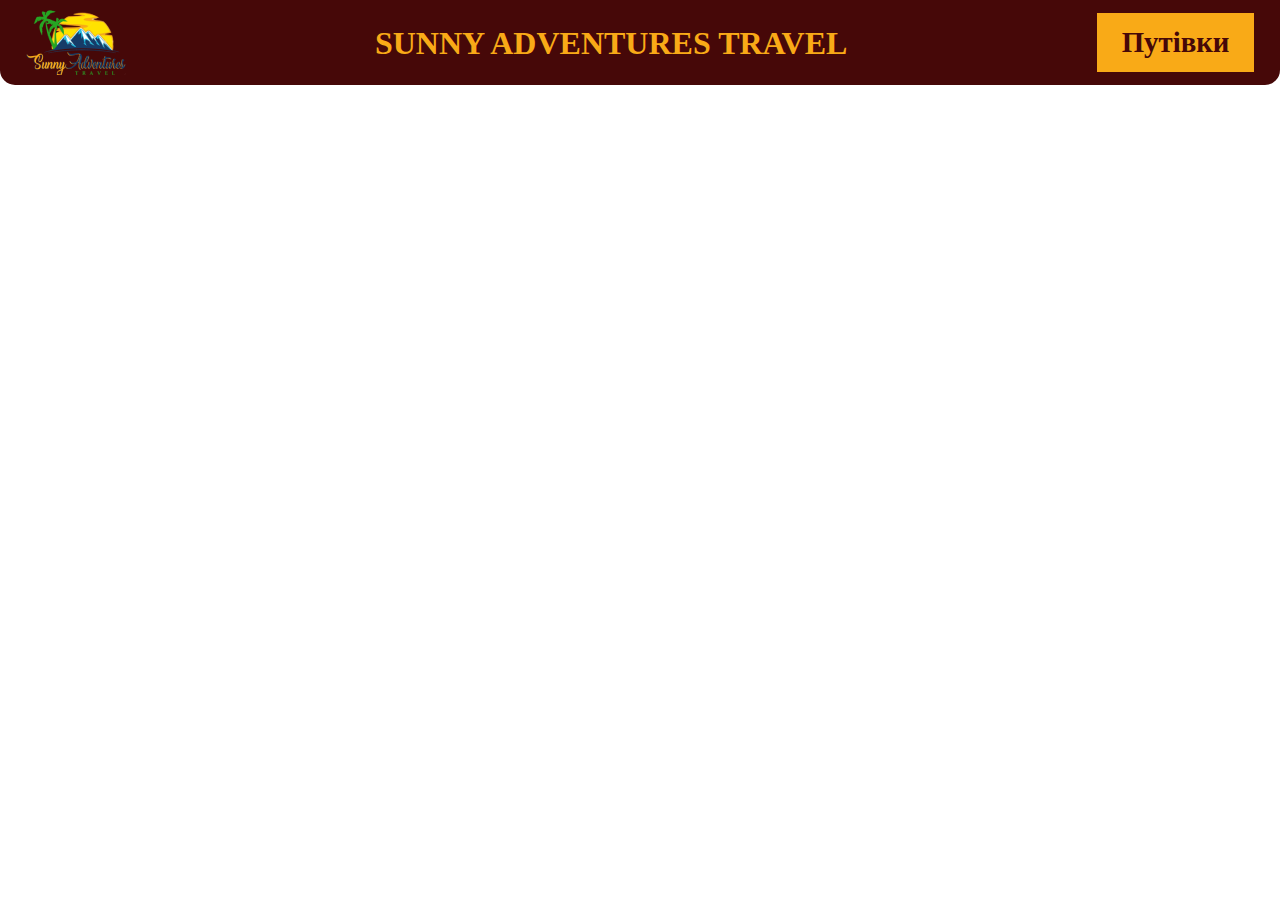
==== index.html @ 8a3ed955 "created navigation and styles for it" ====
<!DOCTYPE html>
<html lang="en">
	<head>
		<meta charset="UTF-8" />
		<meta name="viewport" content="width=device-width, initial-scale=1.0" />
		<link rel="stylesheet" href="css/reset.css" />
		<link rel="stylesheet" href="css/style.css" />
		<title>Sunny Adventures Travel</title>
	</head>
	<body>
		<div class="wrapper">
			<header class="header">
				<a href="#" class="logo__link">
					<img src="img/logo.png" alt="logo image" class="logo__image" />
				</a>
				<h1 class="logo__heading">Sunny adventures travel</h1>
				<ul class="header__nav">
					<li class="nav_item">
						<a href="#" class="nav__link">Путівки</a>
						<ul class="subnav">
							<li class="subnav__item">
								<a href="#" class="subnav__link">Італія</a>
							</li>
							<li class="subnav__item">
								<a href="#" class="subnav__link">Іспанія</a>
							</li>
							<li class="subnav__item">
								<a href="#" class="subnav__link">Португалія</a>
							</li>
							<li class="subnav__item">
								<a href="#" class="subnav__link">Гарячі тури</a>
							</li>
						</ul>
					</li>
				</ul>
			</header>
		</div>
	</body>
</html>
---- css/style.css ----
.header {
    background-color: #460808;
    display: flex;
    justify-content: space-between;
    align-items: center;
    padding: 10px 2%;
    border-bottom-left-radius: 15px;
    border-bottom-right-radius: 15px;
}

.logo__image {
    display: block;
}
.logo__heading {
    font-size: 2rem;
    font-weight: 700;
    color: #f9aa17;
    text-transform: uppercase;
}
.nav__link,
.subnav__link {
    background: #f9aa17;
    text-decoration: none;
    font-size: 1.8rem;
    color: #460808;
    display: block;
    padding: 15px 25px;
    font-weight: 600;
    white-space: nowrap;
}
.nav__link:hover,
.subnav__link:hover {
    background: #cf8701;
    color: #220000;
}
.subnav {
    position: absolute;
    display: none;
}
.nav_item:hover .subnav {
    display: block;
}
.subnav__link {
    border-radius: 0;
    font-size: 1.2rem;
    border-bottom: #220000 2px solid;
}
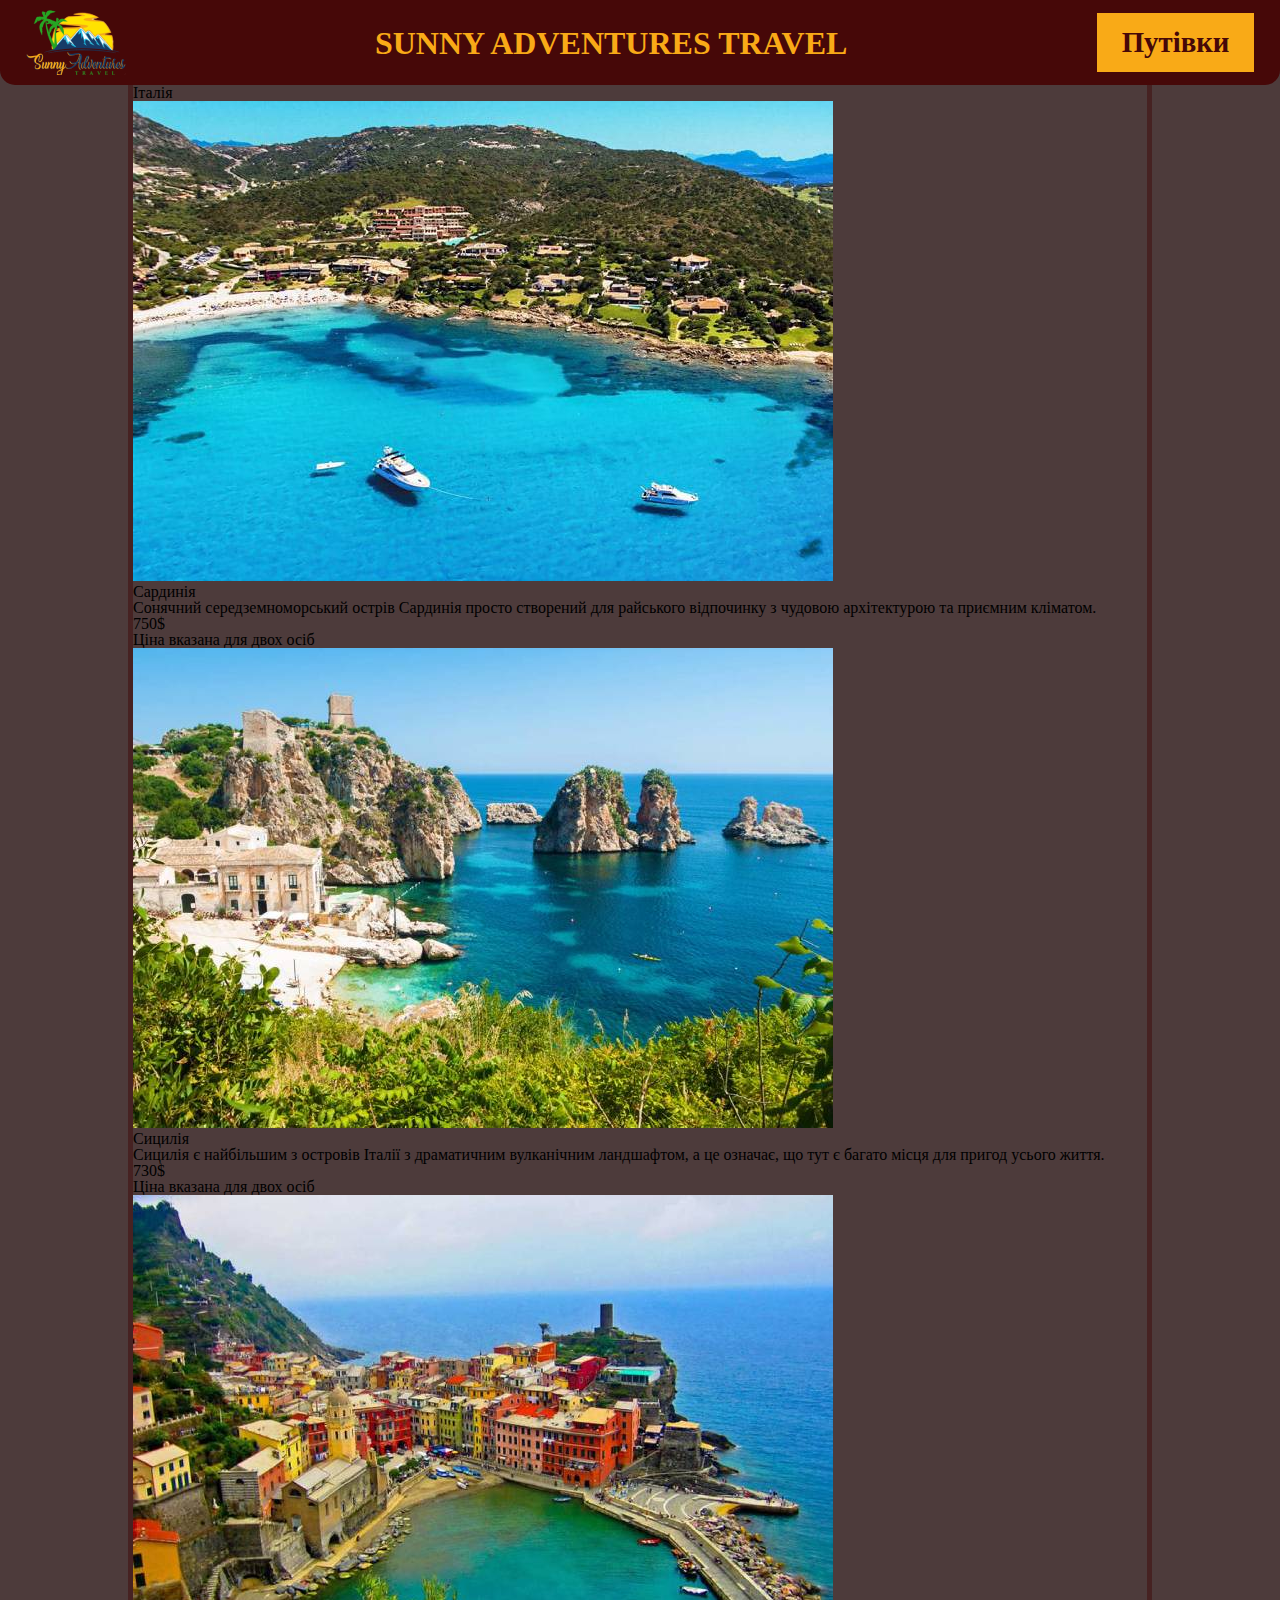
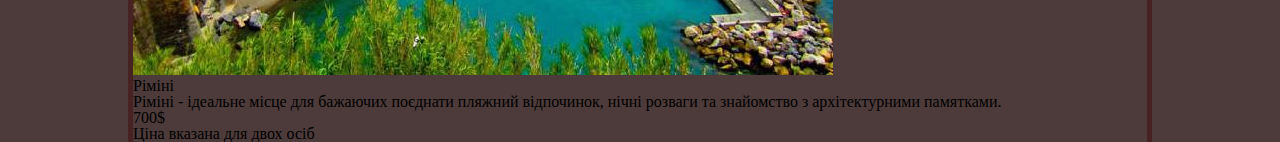
==== commit 62300626: "created county box with items" ====
--- a/index.html
+++ b/index.html
@@ -34,6 +34,68 @@
 					</li>
 				</ul>
 			</header>
+			<main class="content">
+				<div class="content__box">
+					<h2 class="content__box__heading">Італія</h2>
+					<div class="box__item">
+						<div class="item__header">
+							<img
+								src="img/sardinia.jpg"
+								alt="Острів Сардінія"
+								class="item__header__img" />
+						</div>
+						<div class="item__content">
+							<h3 class="item__content__heading">Сардинія</h3>
+							<p class="item__content__description">
+								Сонячний середземноморський острів Сардинія просто створений для
+								райського відпочинку з чудовою архітектурою та приємним
+								кліматом.
+							</p>
+							<p class="item__content__price">750$</p>
+							<p class="item__content__price__description">
+								Ціна вказана для двох осіб
+							</p>
+						</div>
+						<div class="item__footer"></div>
+					</div>
+					<div class="box__item">
+						<div class="item__header">
+							<img src="img/sycilia.jpg" alt="" class="item__header__img" />
+						</div>
+						<div class="item__content">
+							<h3 class="item__content__heading">Сицилія</h3>
+							<p class="item__content__description">
+								Сицилія є найбільшим з островів Італії з драматичним вулканічним
+								ландшафтом, а це означає, що тут є багато місця для пригод
+								усього життя.
+							</p>
+							<p class="item__content__price">730$</p>
+							<p class="item__content__price__description">
+								Ціна вказана для двох осіб
+							</p>
+						</div>
+						<div class="item__footer"></div>
+					</div>
+					<div class="box__item">
+						<div class="item__header">
+							<img src="img/rimini.jpg" alt="" class="item__header__img" />
+						</div>
+						<div class="item__content">
+							<h3 class="item__content__heading">Ріміні</h3>
+							<p class="item__content__description">
+								Ріміні - ідеальне місце для бажаючих поєднати пляжний
+								відпочинок, нічні розваги та знайомство з архітектурними
+								памятками.
+							</p>
+							<p class="item__content__price">700$</p>
+							<p class="item__content__price__description">
+								Ціна вказана для двох осіб
+							</p>
+						</div>
+						<div class="item__footer"></div>
+					</div>
+				</div>
+			</main>
 		</div>
 	</body>
 </html>
--- a/css/style.css
+++ b/css/style.css
@@ -1,3 +1,6 @@
+.wrapper {
+    background: #4d3b3b;
+}
 .header {
     background-color: #460808;
     display: flex;
@@ -44,4 +47,10 @@
     border-radius: 0;
     font-size: 1.2rem;
     border-bottom: #220000 2px solid;
+}
+.content {
+    width: 80%;
+    border-left: #462222 5px solid;
+    border-right: #462222 5px solid;
+    margin: 0 auto;
 }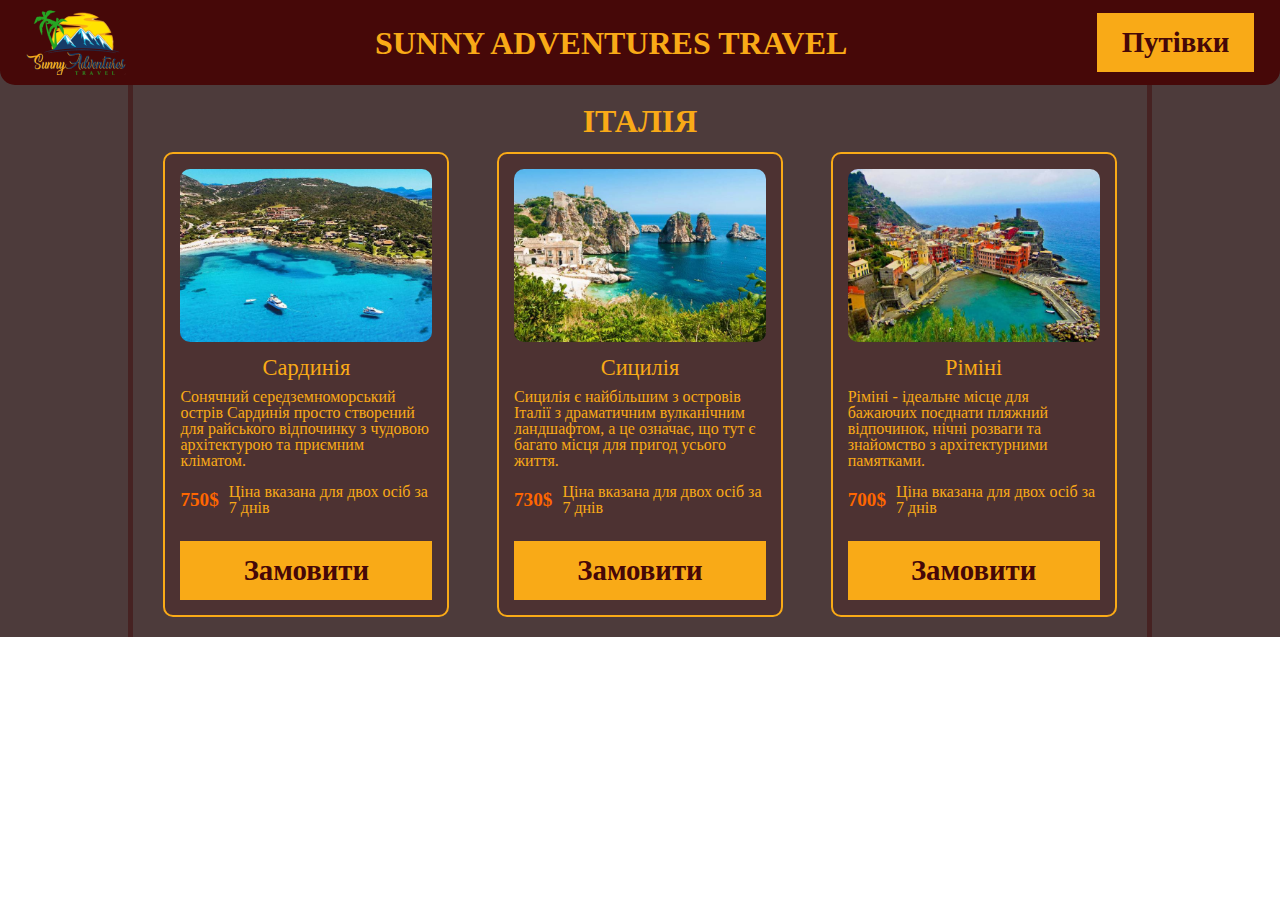
==== commit 4d9dbf5b: "created styles for country box and added button order" ====
--- a/index.html
+++ b/index.html
@@ -37,62 +37,82 @@
 			<main class="content">
 				<div class="content__box">
 					<h2 class="content__box__heading">Італія</h2>
-					<div class="box__item">
-						<div class="item__header">
-							<img
-								src="img/sardinia.jpg"
-								alt="Острів Сардінія"
-								class="item__header__img" />
+					<div class="box__list">
+						<div class="list__item">
+							<div class="item__header">
+								<img
+									src="img/sardinia.jpg"
+									alt="Острів Сардінія"
+									class="item__header__img" />
+							</div>
+							<div class="item__content">
+								<h3 class="item__content__heading">Сардинія</h3>
+								<p class="item__content__description">
+									Сонячний середземноморський острів Сардинія просто створений
+									для райського відпочинку з чудовою архітектурою та приємним
+									кліматом.
+								</p>
+								<div class="item__content__price__box">
+									<p class="item__content__price">750$</p>
+									<p class="item__content__price__description">
+										Ціна вказана для двох осіб за 7 днів
+									</p>
+								</div>
+							</div>
+							<div class="item__footer">
+								<div class="item__footer__btn">
+									<a href="#" class="footer__btn__link">Замовити</a>
+								</div>
+							</div>
 						</div>
-						<div class="item__content">
-							<h3 class="item__content__heading">Сардинія</h3>
-							<p class="item__content__description">
-								Сонячний середземноморський острів Сардинія просто створений для
-								райського відпочинку з чудовою архітектурою та приємним
-								кліматом.
-							</p>
-							<p class="item__content__price">750$</p>
-							<p class="item__content__price__description">
-								Ціна вказана для двох осіб
-							</p>
+						<div class="list__item">
+							<div class="item__header">
+								<img src="img/sycilia.jpg" alt="" class="item__header__img" />
+							</div>
+							<div class="item__content">
+								<h3 class="item__content__heading">Сицилія</h3>
+								<p class="item__content__description">
+									Сицилія є найбільшим з островів Італії з драматичним
+									вулканічним ландшафтом, а це означає, що тут є багато місця
+									для пригод усього життя.
+								</p>
+								<div class="item__content__price__box">
+									<p class="item__content__price">730$</p>
+									<p class="item__content__price__description">
+										Ціна вказана для двох осіб за 7 днів
+									</p>
+								</div>
+							</div>
+							<div class="item__footer">
+								<div class="item__footer__btn">
+									<a href="#" class="footer__btn__link">Замовити</a>
+								</div>
+							</div>
 						</div>
-						<div class="item__footer"></div>
-					</div>
-					<div class="box__item">
-						<div class="item__header">
-							<img src="img/sycilia.jpg" alt="" class="item__header__img" />
+						<div class="list__item">
+							<div class="item__header">
+								<img src="img/rimini.jpg" alt="" class="item__header__img" />
+							</div>
+							<div class="item__content">
+								<h3 class="item__content__heading">Ріміні</h3>
+								<p class="item__content__description">
+									Ріміні - ідеальне місце для бажаючих поєднати пляжний
+									відпочинок, нічні розваги та знайомство з архітектурними
+									памятками.
+								</p>
+								<div class="item__content__price__box">
+									<p class="item__content__price">700$</p>
+									<p class="item__content__price__description">
+										Ціна вказана для двох осіб за 7 днів
+									</p>
+								</div>
+							</div>
+							<div class="item__footer">
+								<div class="item__footer__btn">
+									<a href="#" class="footer__btn__link">Замовити</a>
+								</div>
+							</div>
 						</div>
-						<div class="item__content">
-							<h3 class="item__content__heading">Сицилія</h3>
-							<p class="item__content__description">
-								Сицилія є найбільшим з островів Італії з драматичним вулканічним
-								ландшафтом, а це означає, що тут є багато місця для пригод
-								усього життя.
-							</p>
-							<p class="item__content__price">730$</p>
-							<p class="item__content__price__description">
-								Ціна вказана для двох осіб
-							</p>
-						</div>
-						<div class="item__footer"></div>
-					</div>
-					<div class="box__item">
-						<div class="item__header">
-							<img src="img/rimini.jpg" alt="" class="item__header__img" />
-						</div>
-						<div class="item__content">
-							<h3 class="item__content__heading">Ріміні</h3>
-							<p class="item__content__description">
-								Ріміні - ідеальне місце для бажаючих поєднати пляжний
-								відпочинок, нічні розваги та знайомство з архітектурними
-								памятками.
-							</p>
-							<p class="item__content__price">700$</p>
-							<p class="item__content__price__description">
-								Ціна вказана для двох осіб
-							</p>
-						</div>
-						<div class="item__footer"></div>
 					</div>
 				</div>
 			</main>
--- a/css/style.css
+++ b/css/style.css
@@ -1,5 +1,6 @@
 .wrapper {
     background: #4d3b3b;
+    position: fixed;
 }
 .header {
     background-color: #460808;
@@ -21,7 +22,8 @@
     text-transform: uppercase;
 }
 .nav__link,
-.subnav__link {
+.subnav__link,
+.footer__btn__link {
     background: #f9aa17;
     text-decoration: none;
     font-size: 1.8rem;
@@ -32,7 +34,8 @@
     white-space: nowrap;
 }
 .nav__link:hover,
-.subnav__link:hover {
+.subnav__link:hover,
+.footer__btn__link:hover {
     background: #cf8701;
     color: #220000;
 }
@@ -53,4 +56,58 @@
     border-left: #462222 5px solid;
     border-right: #462222 5px solid;
     margin: 0 auto;
+}
+.content__box {
+    text-align: center;
+    padding: 20px 3%;
+    color: #f9aa17;
+}
+.content__box__heading {
+    margin-bottom: 15px;
+    font-size: 2rem;
+    text-transform: uppercase;
+    font-weight: 600;
+}
+.box__list {
+    display: flex;
+    justify-content: space-between;
+}
+.list__item {
+    width: 30%;
+    border: #f9aa17 2px solid;
+    border-radius: 10px;
+    background: #4d3232;
+    padding: 15px;
+    text-align: left;
+}
+.item__header__img {
+    width: 100%;
+    display: block;
+    margin-bottom: 15px;
+    border-radius: 10px;
+}
+.item__content {
+    margin-bottom: 25px;
+}
+.item__content__heading {
+    font-size: 1.4rem;
+    margin-bottom: 10px;
+    text-align: center;
+}
+.item__content__description {
+    margin-bottom: 15px;
+}
+.item__content__price__box {
+    display: flex;
+    gap: 10px;
+    align-items: center;
+}
+.item__content__price {
+    font-weight: 700;
+    font-size: 1.2rem;
+    line-height: 1rem;
+    color: #ff6600; 
+}
+.item__footer__btn {
+    text-align: center;
 }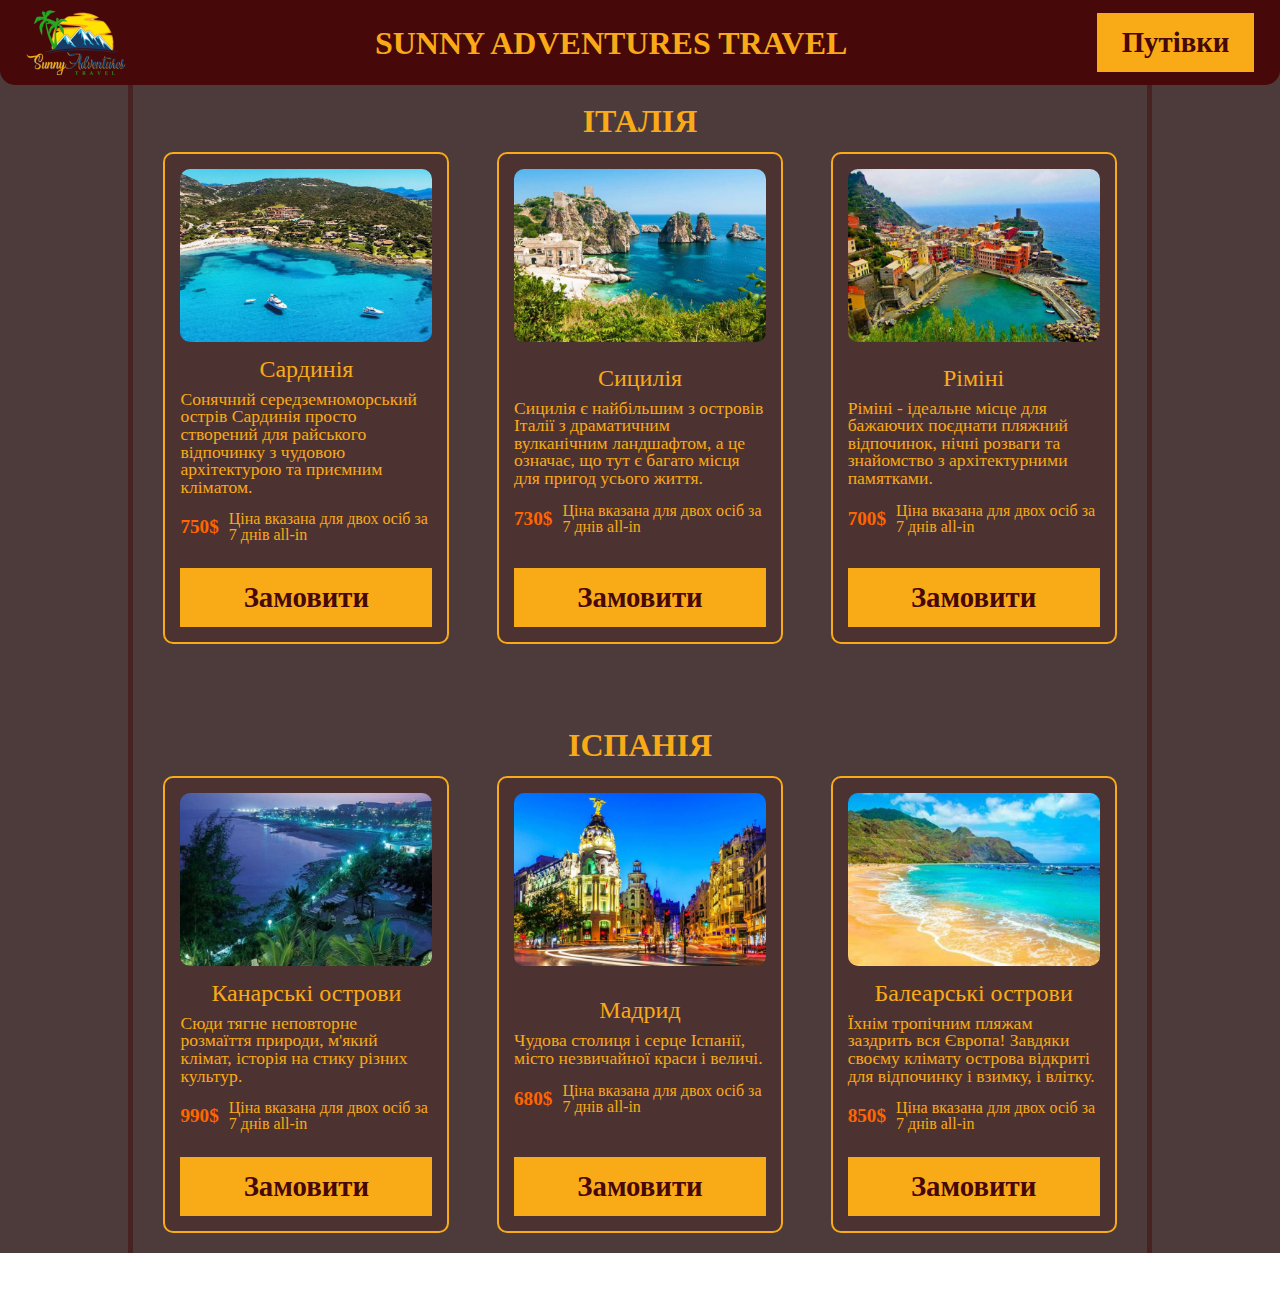
==== commit b1637101: "added Spain and modify styles" ====
--- a/index.html
+++ b/index.html
@@ -55,7 +55,7 @@
 								<div class="item__content__price__box">
 									<p class="item__content__price">750$</p>
 									<p class="item__content__price__description">
-										Ціна вказана для двох осіб за 7 днів
+										Ціна вказана для двох осіб за 7 днів all-in
 									</p>
 								</div>
 							</div>
@@ -79,7 +79,7 @@
 								<div class="item__content__price__box">
 									<p class="item__content__price">730$</p>
 									<p class="item__content__price__description">
-										Ціна вказана для двох осіб за 7 днів
+										Ціна вказана для двох осіб за 7 днів all-in
 									</p>
 								</div>
 							</div>
@@ -103,7 +103,84 @@
 								<div class="item__content__price__box">
 									<p class="item__content__price">700$</p>
 									<p class="item__content__price__description">
-										Ціна вказана для двох осіб за 7 днів
+										Ціна вказана для двох осіб за 7 днів all-in
+									</p>
+								</div>
+							</div>
+							<div class="item__footer">
+								<div class="item__footer__btn">
+									<a href="#" class="footer__btn__link">Замовити</a>
+								</div>
+							</div>
+						</div>
+					</div>
+				</div>
+				<div class="content__box">
+					<h2 class="content__box__heading">Іспанія</h2>
+					<div class="box__list">
+						<div class="list__item">
+							<div class="item__header">
+								<img
+									src="img/canary.jpg"
+									alt="Острів Сардінія"
+									class="item__header__img" />
+							</div>
+							<div class="item__content">
+								<h3 class="item__content__heading">Канарські острови</h3>
+								<p class="item__content__description">
+									Сюди тягне неповторне розмаїття природи, м'який клімат,
+									історія на стику різних культур.
+								</p>
+								<div class="item__content__price__box">
+									<p class="item__content__price">990$</p>
+									<p class="item__content__price__description">
+										Ціна вказана для двох осіб за 7 днів all-in
+									</p>
+								</div>
+							</div>
+							<div class="item__footer">
+								<div class="item__footer__btn">
+									<a href="#" class="footer__btn__link">Замовити</a>
+								</div>
+							</div>
+						</div>
+						<div class="list__item">
+							<div class="item__header">
+								<img src="img/madrid.jpg" alt="" class="item__header__img" />
+							</div>
+							<div class="item__content">
+								<h3 class="item__content__heading">Мадрид</h3>
+								<p class="item__content__description">
+									Чудова столиця і серце Іспанії, місто незвичайної краси і
+									величі.
+								</p>
+								<div class="item__content__price__box">
+									<p class="item__content__price">680$</p>
+									<p class="item__content__price__description">
+										Ціна вказана для двох осіб за 7 днів all-in
+									</p>
+								</div>
+							</div>
+							<div class="item__footer">
+								<div class="item__footer__btn">
+									<a href="#" class="footer__btn__link">Замовити</a>
+								</div>
+							</div>
+						</div>
+						<div class="list__item">
+							<div class="item__header">
+								<img src="img/baleary.jpg" alt="" class="item__header__img" />
+							</div>
+							<div class="item__content">
+								<h3 class="item__content__heading">Балеарські острови</h3>
+								<p class="item__content__description">
+									Їхнім тропічним пляжам заздрить вся Європа! Завдяки своєму
+									клімату острова відкриті для відпочинку і взимку, і влітку.
+								</p>
+								<div class="item__content__price__box">
+									<p class="item__content__price">850$</p>
+									<p class="item__content__price__description">
+										Ціна вказана для двох осіб за 7 днів all-in
 									</p>
 								</div>
 							</div>
--- a/css/style.css
+++ b/css/style.css
@@ -1,6 +1,5 @@
 .wrapper {
     background: #4d3b3b;
-    position: fixed;
 }
 .header {
     background-color: #460808;
@@ -61,6 +60,7 @@
     text-align: center;
     padding: 20px 3%;
     color: #f9aa17;
+    margin-bottom: 45px;
 }
 .content__box__heading {
     margin-bottom: 15px;
@@ -79,6 +79,9 @@
     background: #4d3232;
     padding: 15px;
     text-align: left;
+    display: flex;
+    justify-content: space-between;
+    flex-direction: column;
 }
 .item__header__img {
     width: 100%;
@@ -90,12 +93,13 @@
     margin-bottom: 25px;
 }
 .item__content__heading {
-    font-size: 1.4rem;
+    font-size: 1.5rem;
     margin-bottom: 10px;
     text-align: center;
 }
 .item__content__description {
     margin-bottom: 15px;
+    font-size: 1.1rem;
 }
 .item__content__price__box {
     display: flex;
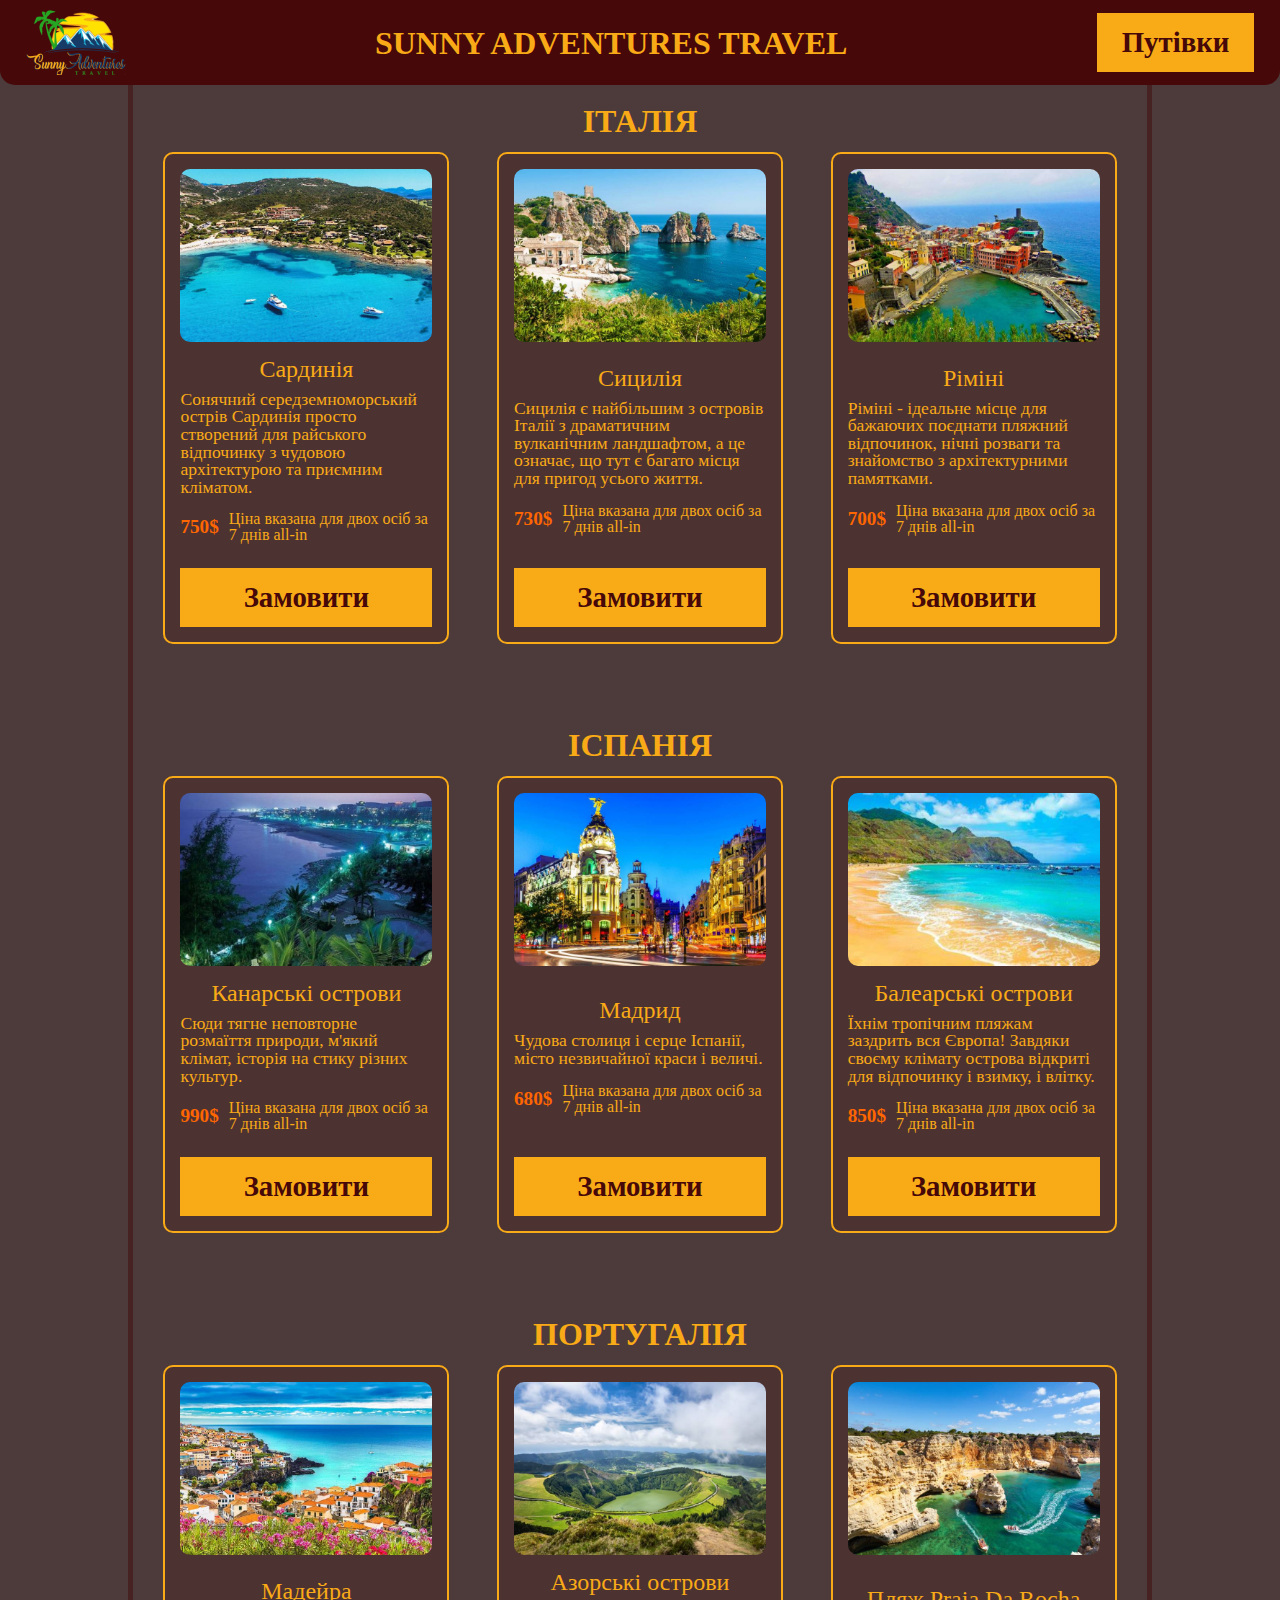
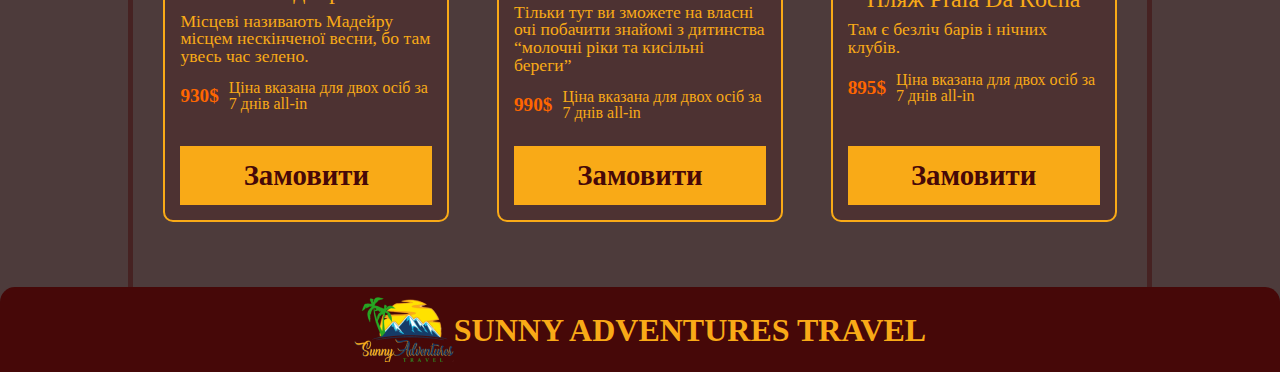
==== commit 4d9f5bf9: "added Portugal and footer and modify styles" ====
--- a/index.html
+++ b/index.html
@@ -192,7 +192,89 @@
 						</div>
 					</div>
 				</div>
+				<div class="content__box">
+					<h2 class="content__box__heading">Португалія</h2>
+					<div class="box__list">
+						<div class="list__item">
+							<div class="item__header">
+								<img
+									src="img/madeira.jpg"
+									alt="Острів Сардінія"
+									class="item__header__img" />
+							</div>
+							<div class="item__content">
+								<h3 class="item__content__heading">Мадейра</h3>
+								<p class="item__content__description">
+									Місцеві називають Мадейру місцем нескінченої весни, бо там
+									увесь час зелено.
+								</p>
+								<div class="item__content__price__box">
+									<p class="item__content__price">930$</p>
+									<p class="item__content__price__description">
+										Ціна вказана для двох осіб за 7 днів all-in
+									</p>
+								</div>
+							</div>
+							<div class="item__footer">
+								<div class="item__footer__btn">
+									<a href="#" class="footer__btn__link">Замовити</a>
+								</div>
+							</div>
+						</div>
+						<div class="list__item">
+							<div class="item__header">
+								<img src="img/azores.jpg" alt="" class="item__header__img" />
+							</div>
+							<div class="item__content">
+								<h3 class="item__content__heading">Азорські острови</h3>
+								<p class="item__content__description">
+									Тільки тут ви зможете на власні очі побачити знайомі з
+									дитинства “молочні ріки та кисільні береги”
+								</p>
+								<div class="item__content__price__box">
+									<p class="item__content__price">990$</p>
+									<p class="item__content__price__description">
+										Ціна вказана для двох осіб за 7 днів all-in
+									</p>
+								</div>
+							</div>
+							<div class="item__footer">
+								<div class="item__footer__btn">
+									<a href="#" class="footer__btn__link">Замовити</a>
+								</div>
+							</div>
+						</div>
+						<div class="list__item">
+							<div class="item__header">
+								<img src="img/praia.jpg" alt="" class="item__header__img" />
+							</div>
+							<div class="item__content">
+								<h3 class="item__content__heading">Пляж Praia Da Rocha</h3>
+								<p class="item__content__description">
+									Там є безліч барів і нічних клубів.
+								</p>
+								<div class="item__content__price__box">
+									<p class="item__content__price">895$</p>
+									<p class="item__content__price__description">
+										Ціна вказана для двох осіб за 7 днів all-in
+									</p>
+								</div>
+							</div>
+							<div class="item__footer">
+								<div class="item__footer__btn">
+									<a href="#" class="footer__btn__link">Замовити</a>
+								</div>
+							</div>
+						</div>
+					</div>
+				</div>
 			</main>
+			<footer class="footer">
+				<a href="#" class="logo__link">
+					<img src="img/logo.png" alt="logo image" class="logo__image" />
+				</a>
+				<h1 class="logo__heading">Sunny adventures travel</h1>
+			</footer>
 		</div>
 	</body>
 </html>
--- a/css/style.css
+++ b/css/style.css
@@ -1,7 +1,10 @@
 .wrapper {
     background: #4d3b3b;
+    display: flex;
+    flex-direction: column;
 }
-.header {
+.header,
+.footer {
     background-color: #460808;
     display: flex;
     justify-content: space-between;
@@ -114,4 +117,10 @@
 }
 .item__footer__btn {
     text-align: center;
+}
+.footer {
+    justify-content: center;
+    border-radius: 0;
+    border-top-left-radius: 15px;
+    border-top-right-radius: 15px;
 }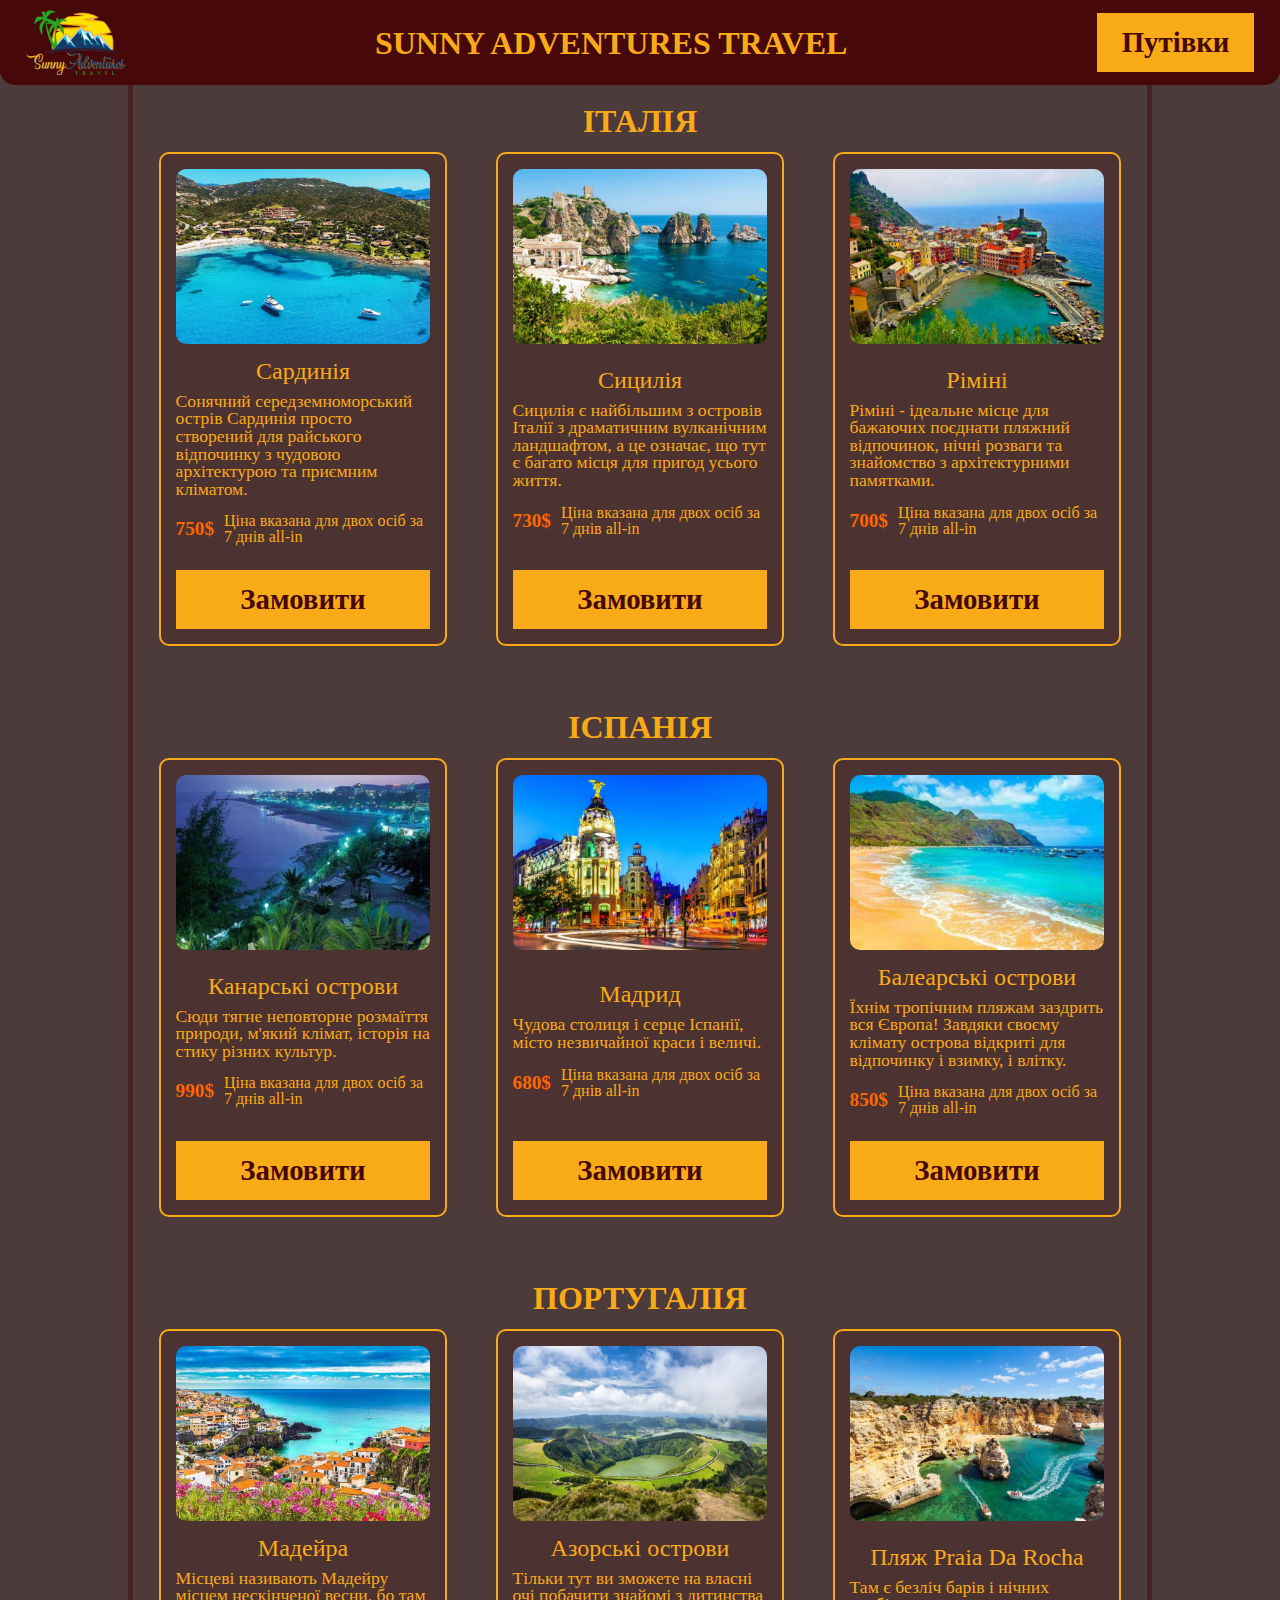
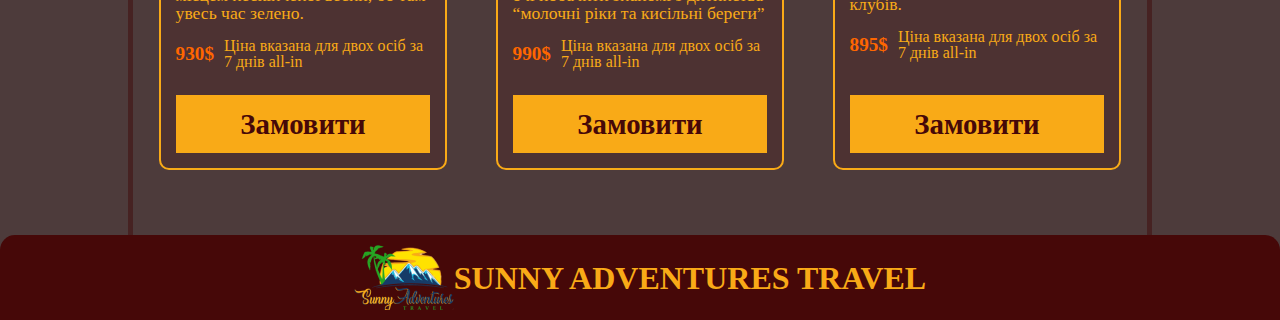
==== commit 1e8a4b41: "modified styles and added anchors" ====
--- a/index.html
+++ b/index.html
@@ -14,28 +14,30 @@
 					<img src="img/logo.png" alt="logo image" class="logo__image" />
 				</a>
 				<h1 class="logo__heading">Sunny adventures travel</h1>
-				<ul class="header__nav">
-					<li class="nav_item">
-						<a href="#" class="nav__link">Путівки</a>
-						<ul class="subnav">
-							<li class="subnav__item">
-								<a href="#" class="subnav__link">Італія</a>
-							</li>
-							<li class="subnav__item">
-								<a href="#" class="subnav__link">Іспанія</a>
-							</li>
-							<li class="subnav__item">
-								<a href="#" class="subnav__link">Португалія</a>
-							</li>
-							<li class="subnav__item">
-								<a href="#" class="subnav__link">Гарячі тури</a>
-							</li>
-						</ul>
-					</li>
-				</ul>
+				<nav>
+					<ul class="header__nav">
+						<li class="nav_item">
+							<a href="#" class="nav__link">Путівки</a>
+							<ul class="subnav">
+								<li class="subnav__item">
+									<a href="#IT" class="subnav__link">Італія</a>
+								</li>
+								<li class="subnav__item">
+									<a href="#ES" class="subnav__link">Іспанія</a>
+								</li>
+								<li class="subnav__item">
+									<a href="#PT" class="subnav__link">Португалія</a>
+								</li>
+								<li class="subnav__item">
+									<a href="#" class="subnav__link">Гарячі тури</a>
+								</li>
+							</ul>
+						</li>
+					</ul>
+				</nav>
 			</header>
 			<main class="content">
-				<div class="content__box">
+				<div class="content__box" id="IT">
 					<h2 class="content__box__heading">Італія</h2>
 					<div class="box__list">
 						<div class="list__item">
@@ -115,7 +117,7 @@
 						</div>
 					</div>
 				</div>
-				<div class="content__box">
+				<div class="content__box" id="ES">
 					<h2 class="content__box__heading">Іспанія</h2>
 					<div class="box__list">
 						<div class="list__item">
@@ -192,7 +194,7 @@
 						</div>
 					</div>
 				</div>
-				<div class="content__box">
+				<div class="content__box" id="PT">
 					<h2 class="content__box__heading">Португалія</h2>
 					<div class="box__list">
 						<div class="list__item">
--- a/css/style.css
+++ b/css/style.css
@@ -1,7 +1,6 @@
 .wrapper {
     background: #4d3b3b;
-    display: flex;
-    flex-direction: column;
+    
 }
 .header,
 .footer {
@@ -10,10 +9,12 @@
     justify-content: space-between;
     align-items: center;
     padding: 10px 2%;
-    border-bottom-left-radius: 15px;
-    border-bottom-right-radius: 15px;
 }
-
+.header {
+    position: sticky;
+    top: 0;
+    border-radius: 0 0 15px 15px;
+}
 .logo__image {
     display: block;
 }
@@ -33,7 +34,7 @@
     display: block;
     padding: 15px 25px;
     font-weight: 600;
-    white-space: nowrap;
+    transition: all .3s ease-out;
 }
 .nav__link:hover,
 .subnav__link:hover,
@@ -43,27 +44,38 @@
 }
 .subnav {
     position: absolute;
+    top: 100%;
+    left:0;
+    right: 0;
     display: none;
+}
+.nav_item {
+    position: relative;
 }
 .nav_item:hover .subnav {
     display: block;
 }
+.subnav__item {
+    border-top: #220000 2px solid;
+}
 .subnav__link {
-    border-radius: 0;
     font-size: 1.2rem;
-    border-bottom: #220000 2px solid;
+    
 }
 .content {
     width: 80%;
     border-left: #462222 5px solid;
     border-right: #462222 5px solid;
     margin: 0 auto;
+    padding: 20px 2% 65px;
 }
 .content__box {
     text-align: center;
-    padding: 20px 3%;
     color: #f9aa17;
-    margin-bottom: 45px;
+    
+}
+.content__box:not(:last-child) {
+    margin-bottom: 65px;
 }
 .content__box__heading {
     margin-bottom: 15px;
@@ -86,11 +98,14 @@
     justify-content: space-between;
     flex-direction: column;
 }
+.item__header {
+    margin-bottom: 15px;
+    overflow: hidden;
+    border-radius: 10px;
+}
 .item__header__img {
     width: 100%;
     display: block;
-    margin-bottom: 15px;
-    border-radius: 10px;
 }
 .item__content {
     margin-bottom: 25px;
@@ -120,7 +135,5 @@
 }
 .footer {
     justify-content: center;
-    border-radius: 0;
-    border-top-left-radius: 15px;
-    border-top-right-radius: 15px;
+    border-radius: 15px 15px 0 0;
 }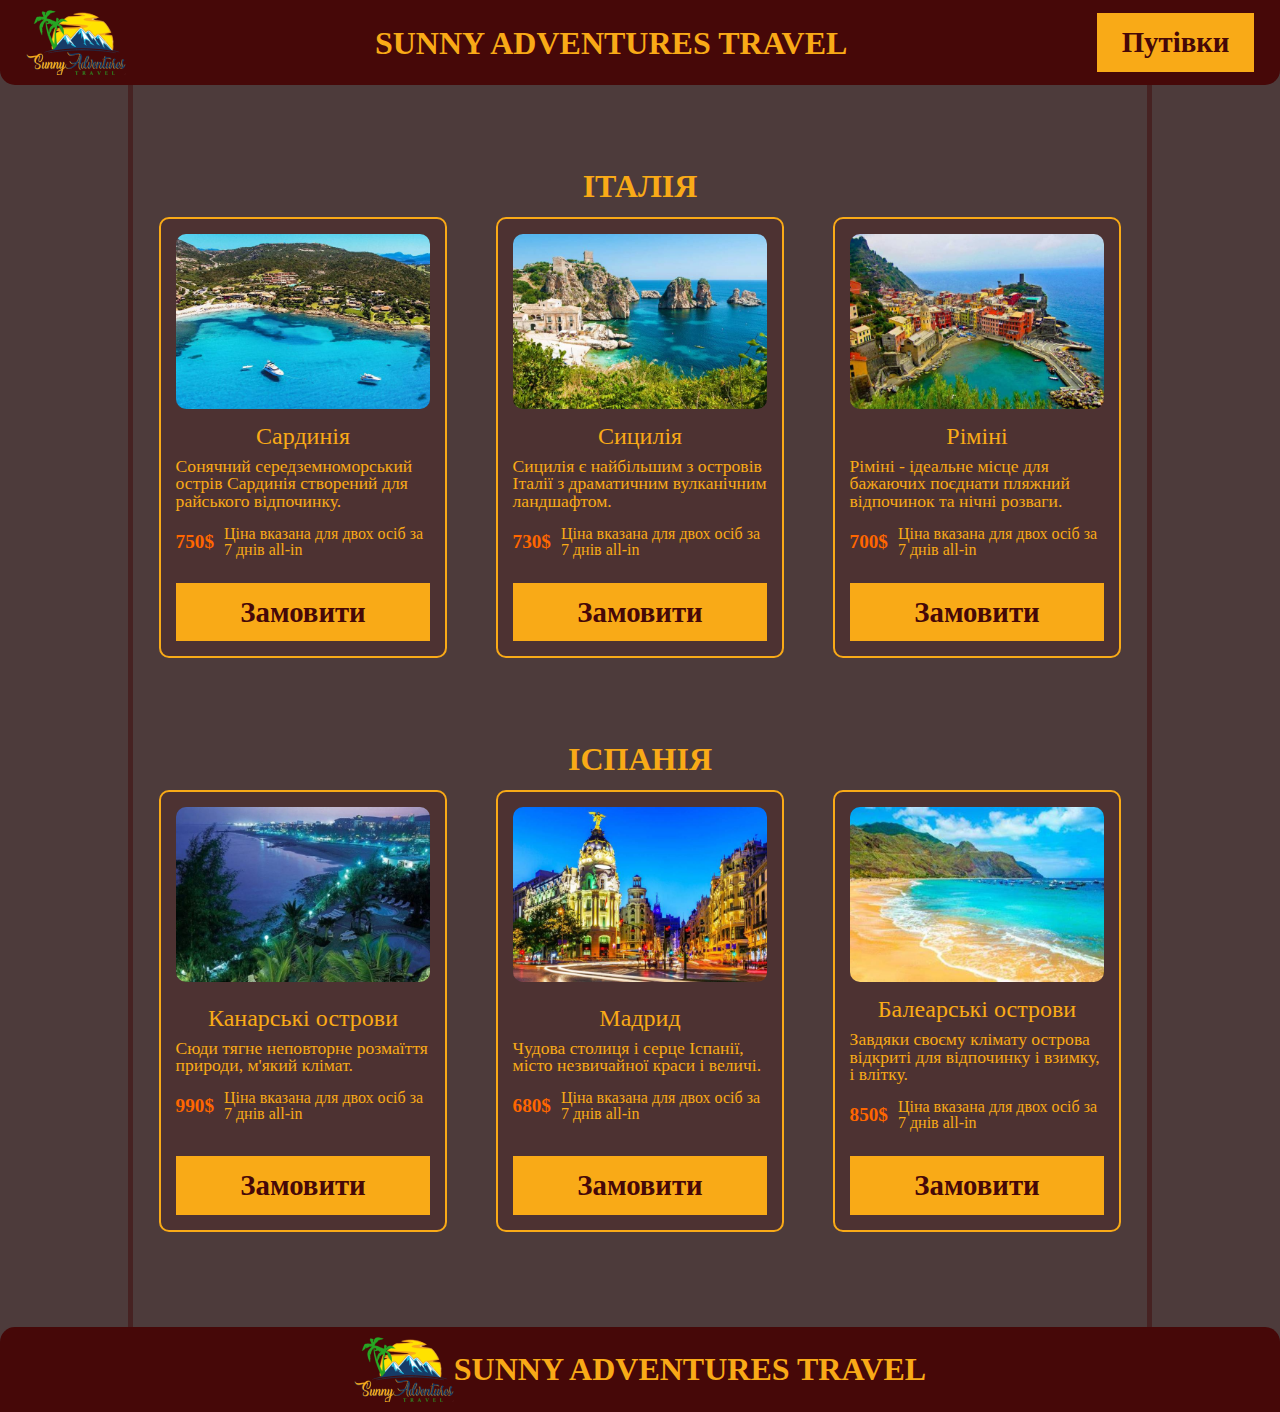
==== commit fb296256: "added page hot, modified styles and main page - short them" ====
--- a/index.html
+++ b/index.html
@@ -26,10 +26,7 @@
 									<a href="#ES" class="subnav__link">Іспанія</a>
 								</li>
 								<li class="subnav__item">
-									<a href="#PT" class="subnav__link">Португалія</a>
-								</li>
-								<li class="subnav__item">
-									<a href="#" class="subnav__link">Гарячі тури</a>
+									<a href="pages/hot.html" class="subnav__link">Гарячі тури</a>
 								</li>
 							</ul>
 						</li>
@@ -42,17 +39,12 @@
 					<div class="box__list">
 						<div class="list__item">
 							<div class="item__header">
-								<img
-									src="img/sardinia.jpg"
-									alt="Острів Сардінія"
-									class="item__header__img" />
+								<img src="img/sardinia.jpg" alt="Острів Сардінія" class="item__header__img" />
 							</div>
 							<div class="item__content">
 								<h3 class="item__content__heading">Сардинія</h3>
 								<p class="item__content__description">
-									Сонячний середземноморський острів Сардинія просто створений
-									для райського відпочинку з чудовою архітектурою та приємним
-									кліматом.
+									Сонячний середземноморський острів Сардинія створений для райського відпочинку.
 								</p>
 								<div class="item__content__price__box">
 									<p class="item__content__price">750$</p>
@@ -69,14 +61,12 @@
 						</div>
 						<div class="list__item">
 							<div class="item__header">
-								<img src="img/sycilia.jpg" alt="" class="item__header__img" />
+								<img src="img/sycilia.jpg" alt="Сицилія" class="item__header__img" />
 							</div>
 							<div class="item__content">
 								<h3 class="item__content__heading">Сицилія</h3>
 								<p class="item__content__description">
-									Сицилія є найбільшим з островів Італії з драматичним
-									вулканічним ландшафтом, а це означає, що тут є багато місця
-									для пригод усього життя.
+									Сицилія є найбільшим з островів Італії з драматичним вулканічним ландшафтом.
 								</p>
 								<div class="item__content__price__box">
 									<p class="item__content__price">730$</p>
@@ -93,14 +83,12 @@
 						</div>
 						<div class="list__item">
 							<div class="item__header">
-								<img src="img/rimini.jpg" alt="" class="item__header__img" />
+								<img src="img/rimini.jpg" alt="Ріміні" class="item__header__img" />
 							</div>
 							<div class="item__content">
 								<h3 class="item__content__heading">Ріміні</h3>
 								<p class="item__content__description">
-									Ріміні - ідеальне місце для бажаючих поєднати пляжний
-									відпочинок, нічні розваги та знайомство з архітектурними
-									памятками.
+									Ріміні - ідеальне місце для бажаючих поєднати пляжний відпочинок та нічні розваги.
 								</p>
 								<div class="item__content__price__box">
 									<p class="item__content__price">700$</p>
@@ -122,16 +110,12 @@
 					<div class="box__list">
 						<div class="list__item">
 							<div class="item__header">
-								<img
-									src="img/canary.jpg"
-									alt="Острів Сардінія"
-									class="item__header__img" />
+								<img src="img/canary.jpg" alt="Канарські острови" class="item__header__img" />
 							</div>
 							<div class="item__content">
 								<h3 class="item__content__heading">Канарські острови</h3>
 								<p class="item__content__description">
-									Сюди тягне неповторне розмаїття природи, м'який клімат,
-									історія на стику різних культур.
+									Сюди тягне неповторне розмаїття природи, м'який клімат.
 								</p>
 								<div class="item__content__price__box">
 									<p class="item__content__price">990$</p>
@@ -148,13 +132,12 @@
 						</div>
 						<div class="list__item">
 							<div class="item__header">
-								<img src="img/madrid.jpg" alt="" class="item__header__img" />
+								<img src="img/madrid.jpg" alt="Мадрид" class="item__header__img" />
 							</div>
 							<div class="item__content">
 								<h3 class="item__content__heading">Мадрид</h3>
 								<p class="item__content__description">
-									Чудова столиця і серце Іспанії, місто незвичайної краси і
-									величі.
+									Чудова столиця і серце Іспанії, місто незвичайної краси і величі.
 								</p>
 								<div class="item__content__price__box">
 									<p class="item__content__price">680$</p>
@@ -171,92 +154,15 @@
 						</div>
 						<div class="list__item">
 							<div class="item__header">
-								<img src="img/baleary.jpg" alt="" class="item__header__img" />
+								<img src="img/baleary.jpg" alt="Балеарські острови" class="item__header__img" />
 							</div>
 							<div class="item__content">
 								<h3 class="item__content__heading">Балеарські острови</h3>
 								<p class="item__content__description">
-									Їхнім тропічним пляжам заздрить вся Європа! Завдяки своєму
-									клімату острова відкриті для відпочинку і взимку, і влітку.
+									Завдяки своєму клімату острова відкриті для відпочинку і взимку, і влітку.
 								</p>
 								<div class="item__content__price__box">
 									<p class="item__content__price">850$</p>
-									<p class="item__content__price__description">
-										Ціна вказана для двох осіб за 7 днів all-in
-									</p>
-								</div>
-							</div>
-							<div class="item__footer">
-								<div class="item__footer__btn">
-									<a href="#" class="footer__btn__link">Замовити</a>
-								</div>
-							</div>
-						</div>
-					</div>
-				</div>
-				<div class="content__box" id="PT">
-					<h2 class="content__box__heading">Португалія</h2>
-					<div class="box__list">
-						<div class="list__item">
-							<div class="item__header">
-								<img
-									src="img/madeira.jpg"
-									alt="Острів Сардінія"
-									class="item__header__img" />
-							</div>
-							<div class="item__content">
-								<h3 class="item__content__heading">Мадейра</h3>
-								<p class="item__content__description">
-									Місцеві називають Мадейру місцем нескінченої весни, бо там
-									увесь час зелено.
-								</p>
-								<div class="item__content__price__box">
-									<p class="item__content__price">930$</p>
-									<p class="item__content__price__description">
-										Ціна вказана для двох осіб за 7 днів all-in
-									</p>
-								</div>
-							</div>
-							<div class="item__footer">
-								<div class="item__footer__btn">
-									<a href="#" class="footer__btn__link">Замовити</a>
-								</div>
-							</div>
-						</div>
-						<div class="list__item">
-							<div class="item__header">
-								<img src="img/azores.jpg" alt="" class="item__header__img" />
-							</div>
-							<div class="item__content">
-								<h3 class="item__content__heading">Азорські острови</h3>
-								<p class="item__content__description">
-									Тільки тут ви зможете на власні очі побачити знайомі з
-									дитинства “молочні ріки та кисільні береги”
-								</p>
-								<div class="item__content__price__box">
-									<p class="item__content__price">990$</p>
-									<p class="item__content__price__description">
-										Ціна вказана для двох осіб за 7 днів all-in
-									</p>
-								</div>
-							</div>
-							<div class="item__footer">
-								<div class="item__footer__btn">
-									<a href="#" class="footer__btn__link">Замовити</a>
-								</div>
-							</div>
-						</div>
-						<div class="list__item">
-							<div class="item__header">
-								<img src="img/praia.jpg" alt="" class="item__header__img" />
-							</div>
-							<div class="item__content">
-								<h3 class="item__content__heading">Пляж Praia Da Rocha</h3>
-								<p class="item__content__description">
-									Там є безліч барів і нічних клубів.
-								</p>
-								<div class="item__content__price__box">
-									<p class="item__content__price">895$</p>
 									<p class="item__content__price__description">
 										Ціна вказана для двох осіб за 7 днів all-in
 									</p>
--- a/css/style.css
+++ b/css/style.css
@@ -1,32 +1,34 @@
-.wrapper {
+/* 10 */.wrapper {
     background: #4d3b3b;
-    
+    min-height: 100vh;
+    display: flex;
+    flex-direction: column;
 }
-.header,
-.footer {
+/* 10 */.header,
+/* 10 */.footer {
     background-color: #460808;
     display: flex;
     justify-content: space-between;
     align-items: center;
     padding: 10px 2%;
 }
-.header {
+/* 10 */.header {
     position: sticky;
     top: 0;
     border-radius: 0 0 15px 15px;
 }
-.logo__image {
+/* 10 */.logo__image {
     display: block;
 }
-.logo__heading {
+/* 10 */.logo__heading {
     font-size: 2rem;
     font-weight: 700;
     color: #f9aa17;
     text-transform: uppercase;
 }
-.nav__link,
-.subnav__link,
-.footer__btn__link {
+/* 10 */.nav__link,
+/* 10 */.subnav__link,
+/* 10 */.footer__btn__link {
     background: #f9aa17;
     text-decoration: none;
     font-size: 1.8rem;
@@ -36,58 +38,55 @@
     font-weight: 600;
     transition: all .3s ease-out;
 }
-.nav__link:hover,
-.subnav__link:hover,
-.footer__btn__link:hover {
+/* 20 */.nav__link:hover,
+/* 20 */.subnav__link:hover,
+/* 20 */.footer__btn__link:hover {
     background: #cf8701;
     color: #220000;
 }
-.subnav {
+/* 10 */.subnav {
     position: absolute;
     top: 100%;
     left:0;
     right: 0;
     display: none;
 }
-.nav_item {
+/* 10 */.nav_item {
     position: relative;
 }
-.nav_item:hover .subnav {
+/* 30 */.nav_item:hover .subnav {
     display: block;
 }
-.subnav__item {
+/* 10 */.subnav__item {
     border-top: #220000 2px solid;
 }
-.subnav__link {
+/* 10 */.subnav__link {
     font-size: 1.2rem;
-    
 }
-.content {
+/* 10 */.content {
     width: 80%;
     border-left: #462222 5px solid;
     border-right: #462222 5px solid;
     margin: 0 auto;
-    padding: 20px 2% 65px;
+    padding: 0 2% 95px;
+    flex-grow: 1;
 }
-.content__box {
+/* 10 */.content__box {
     text-align: center;
     color: #f9aa17;
-    
+    padding-top: 85px;
 }
-.content__box:not(:last-child) {
-    margin-bottom: 65px;
-}
-.content__box__heading {
+/* 10 */.content__box__heading {
     margin-bottom: 15px;
     font-size: 2rem;
     text-transform: uppercase;
     font-weight: 600;
 }
-.box__list {
+/* 10 */.box__list {
     display: flex;
     justify-content: space-between;
 }
-.list__item {
+/* 10 */.list__item {
     width: 30%;
     border: #f9aa17 2px solid;
     border-radius: 10px;
@@ -98,42 +97,41 @@
     justify-content: space-between;
     flex-direction: column;
 }
-.item__header {
+/* 10 */.item__header {
     margin-bottom: 15px;
-    overflow: hidden;
+}
+/* 10 */.item__header__img {
+    width: 100%;
     border-radius: 10px;
-}
-.item__header__img {
-    width: 100%;
     display: block;
 }
-.item__content {
+/* 10 */.item__content {
     margin-bottom: 25px;
 }
-.item__content__heading {
+/* 10 */.item__content__heading {
     font-size: 1.5rem;
     margin-bottom: 10px;
     text-align: center;
 }
-.item__content__description {
+/* 10 */.item__content__description {
     margin-bottom: 15px;
     font-size: 1.1rem;
 }
-.item__content__price__box {
+/* 10 */.item__content__price__box {
     display: flex;
     gap: 10px;
     align-items: center;
 }
-.item__content__price {
+/* 10 */.item__content__price {
     font-weight: 700;
     font-size: 1.2rem;
     line-height: 1rem;
     color: #ff6600; 
 }
-.item__footer__btn {
+/* 10 */.item__footer__btn {
     text-align: center;
 }
-.footer {
+/* 10 */.footer {
     justify-content: center;
     border-radius: 15px 15px 0 0;
 }